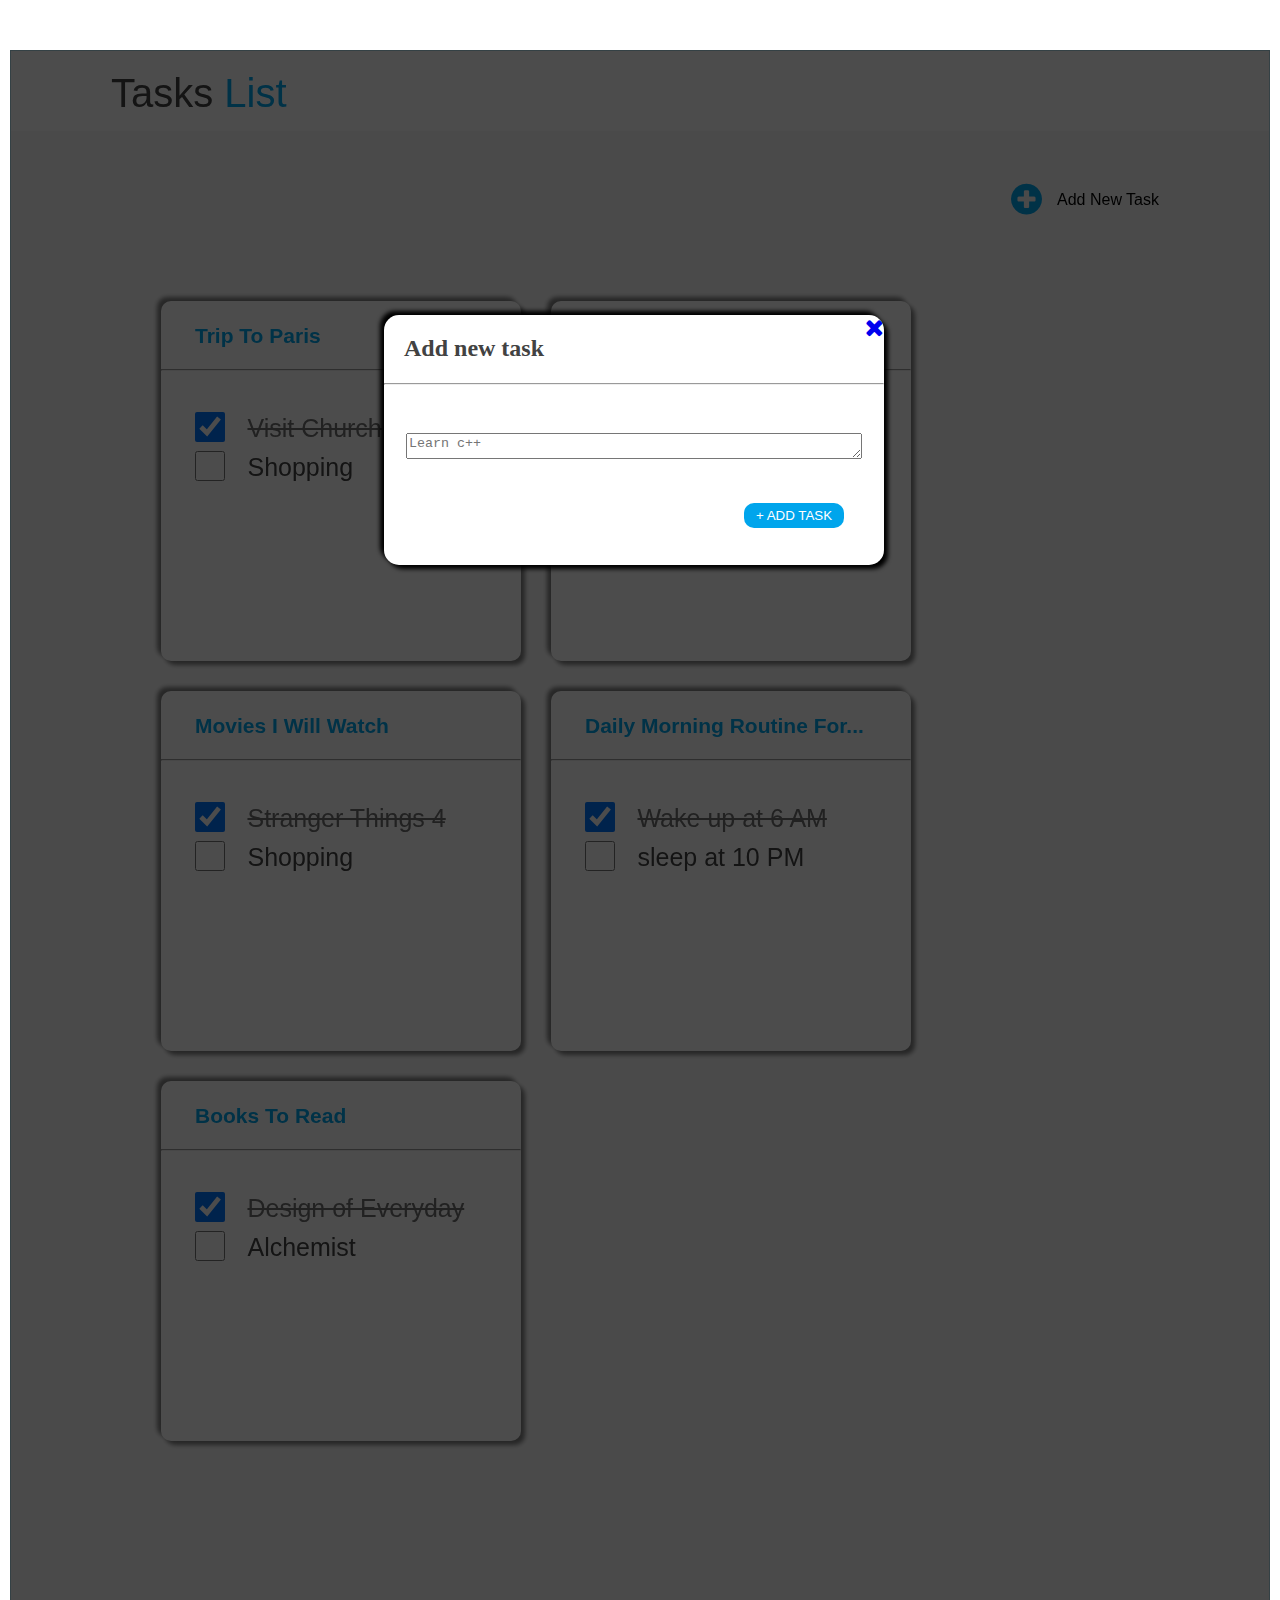
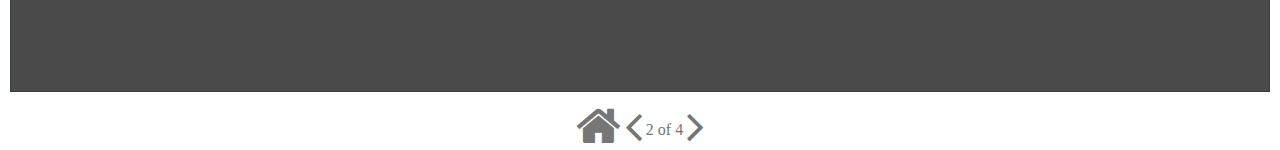
==== page_2.html @ b8c2eced "Add files via upload" ====
<!DOCTYPE html>
<html lang="en">

<head>
    <meta charset="UTF-8">
    <meta http-equiv="X-UA-Compatible" content="IE=edge">
    <meta name="viewport" content="width=device-width, initial-scale=1.0">
    <title>Document</title>
    <link rel="stylesheet" href="https://cdnjs.cloudflare.com/ajax/libs/font-awesome/4.7.0/css/font-awesome.min.css">
    <link rel="stylesheet" href="https://cdnjs.cloudflare.com/ajax/libs/font-awesome/4.7.0/css/font-awesome.min.css">

    <link rel="stylesheet" href="style.css">
</head>

<body>
    <div class="blur-page">


        <div id="main-div">



            <div id="task">
                <span id="tasks">Tasks</span><span id="list"> List</span>
            </div>

            <div id="colordiv">

                <div id="fafa-add">
                    <div id="fafa-plus">
                        <i class="fa fa-plus-circle" style="font-size:36px; color: #00A5EC;"></i>
                    </div>
                    <div id="fafa-task"><Span id="add-task"> Add New Task</Span></div>


                </div>



                <div id="card-main">
                    <div class="cardbox">
                        <h2><span class="box-head">Trip To Paris</span></h2>
                        <hr>
                        <div class="form-box">
                            <form action="">
                                <input type="checkbox" name="church" id="check" checked>
                                <label class="box-cut" for="paris"> Visit Church</label><br>

                                <input type="checkbox" name="shopping" id="check">
                                <label class="box-text" for="shopping"> Shopping</label><br>
                            </form>
                        </div>
                    </div>
                    <div class="cardbox">

                        <h2><span class="box-head">My To Do List</span></h2>
                        <hr>
                        <div class="form-box">
                            <form action="">
                                <input type="checkbox" name="todo" id="check" checked>
                                <label class="box-cut" for="todo"> Visit Supermarket</label><br>

                                <input type="checkbox" name="Vegitable" id="check">
                                <label class="box-text" for="vegitable"> Buy Vegitable</label><br>
                            </form>
                        </div>
                    </div>
                    <div class="cardbox">

                        <h2><span class="box-head">Movies I Will Watch</span></h2>
                        <hr>
                        <div class="form-box">
                            <form action="">
                                <input type="checkbox" name="movies" id="check" checked>
                                <label class="box-cut" for="movies"> Stranger Things 4</label><br>

                                <input type="checkbox" name="shopping" id="check">
                                <label class="box-text" for="shopping"> Shopping</label><br>
                            </form>
                        </div>
                    </div>
                    <div class="cardbox">

                        <h2><span class="box-head">Daily Morning Routine For...</span></h2>
                        <hr>
                        <div class="form-box">
                            <form action="">
                                <input type="checkbox" name="shedule" id="check" checked>
                                <label class="box-cut" for="shedule"> Wake up at 6 AM</label><br>

                                <input type="checkbox" name="shopping" id="check">
                                <label class="box-text" for="shopping"> sleep at 10 PM</label><br>
                            </form>
                        </div>
                    </div>
                    <div class="cardbox">

                        <h2><span class="box-head">Books To Read</span></h2>
                        <hr>
                        <div class="form-box">
                            <form action="">
                                <input type="checkbox" name="books" id="check" checked>
                                <label class="box-cut" for="books"> Design of Everyday</label><br>

                                <input type="checkbox" name="books" id="check">
                                <label class="box-text" for="books"> Alchemist</label><br>
                            </form>
                        </div>
                    </div>
                </div>

            </div>





        </div>
    </div>


    <div id="popup">
        <div id="add-cross">
            <div id="popup-add">
                <h2>Add new task</h2>
            </div>
            <div id="popup-cross">
                <a href="index.html"><i class="fa fa-close" style="font-size:24px"></i></a>
            </div>
        </div>
        <hr>
        <center>
            <textarea name="text" placeholder="Learn c++" id="popup-text"></textarea>
        </center>
        <div>
            <button id="popup-button">+ ADD TASK</button>
        </div>
    </div>

    <center>
        <a href="index.html"><i class="fa fa-home" style="font-size:48px;color:#777676"></i></a>
        <a href="index.html"><i class="fa fa-angle-left" style="font-size:48px;color:#777676"></i></a>
        <span class="pageno">2 of 4</span>
        <a href="./page_3.html"><i class="fa fa-angle-right" style="font-size:48px;color:#777676;"></i>
        </a>
    </center>
</body>

</html>
---- style.css ----
body {
    margin: 0px;
    padding: 0px;
}

#main-div {
    border: 1px solid lightblue;
    margin: 50px 10px 10px 10px;
    font-family: Arial, Helvetica, sans-serif;
}

#task {
    height: 60px;
    font-size: 40px;
    background-color: white;
    padding-top: 20px;
}

#tasks {
    color: #424242;
    margin-left: 100px;
}

#list {
    color: #00A5EC;
    margin-right: 2px;
}

#colordiv {
    padding-bottom: 100px;
    background-color: #F7F7F7;
}



#fafa-add {


    height: 50px;
    display: flex;
    justify-content: end;
    padding: 50px;

}
/* 3rd page layout start */
#fafa-back-add {


    height: 50px;
    display: flex;
    padding: 50px;
}
#back3 {
    position: relative;
    left: 400px;

}

    #fafa-plus3 {
        
        margin-right: 15px;
        position: relative;
        left:798px;
    }
    
    #fafa-task3 {
        
        margin-right: 60px;
        position: relative;
        left:800px;
    }

/* 3rd page layout end */

 #fafa-plus {
    margin-right: 15px;
}

#fafa-task {
    margin-right: 60px;
}

#add-task {
    position: relative;
    top: 10px;
}


#card-main {
    display: flex;
    margin: 135px;
    margin-top: 5px;
    flex-wrap: wrap;
}

/* for 3rd page */
#card-main3 {
    display: flex;
    margin: 135px;
    margin-top: 5px;
    flex-wrap: wrap;
    justify-content: center;
}

/* for 3rd page end */

.cardbox {
    border: 0px solid red;
    border-radius: 10px;
    width: 360px;
    height: 360px;
    margin: 15px;
    box-shadow: 4px 4px 4px  gray, -4px -4px 4px grey;
    background-color: white;

}
.cardbox:hover {
    box-shadow: 6px 6px 6px gray, -6px -6px 6px grey ;
}
.box-head {
    font-size: 21px;
    margin: 34px;
    color:#00A5EC
    
}

.form-box{
    padding: 30px;
}

#check {
    height: 30px;
    width: 30px;
}
.box-text {
    font-size: 25px;
    margin-left: 15px;
    position: relative;
    bottom: 5px;
    color: #424242;
}

.box-cut {
    font-size: 25px;
    margin-left: 15px;
    position: relative;
    bottom: 5px;
    color: #6f6f6f;
    text-decoration: line-through #6f6f6f;
}

.pageno {
    color: #777676;
    position: relative;
    bottom: 8px;
}


/* for page 2 */

.blur-page {
    filter: brightness(30%);
}

#popup {
    height: 250px;
    width: 500px;
    border: 0px solid blue;
    border-radius: 15px;
    background-color: white;
    color: #424242;
    box-shadow: 4px 4px 4px black, -4px -4px 4px black;
    position: absolute;
    top: 35%;
    left: 30%;

}
#add-cross {
    height: 60px;
}
#popup-add {
    float: left;
    margin-left: 20px;
}
#popup-cross {
    float: right;
}

#popup-text {
    height: 20px;
    width: 450px;
    margin-top: 40px;
}
#popup-button {
    float: right;
    border: 0px;
    height: 25px;
    width: 100px;
    margin-top: 40px;
    margin-right: 40px;
    border-radius: 10px;
    color: #FFFFFF;
    background-color: #00A5EC;

}
#popup-button:hover {
    color: whitesmoke;
    background-color: blueviolet;
}
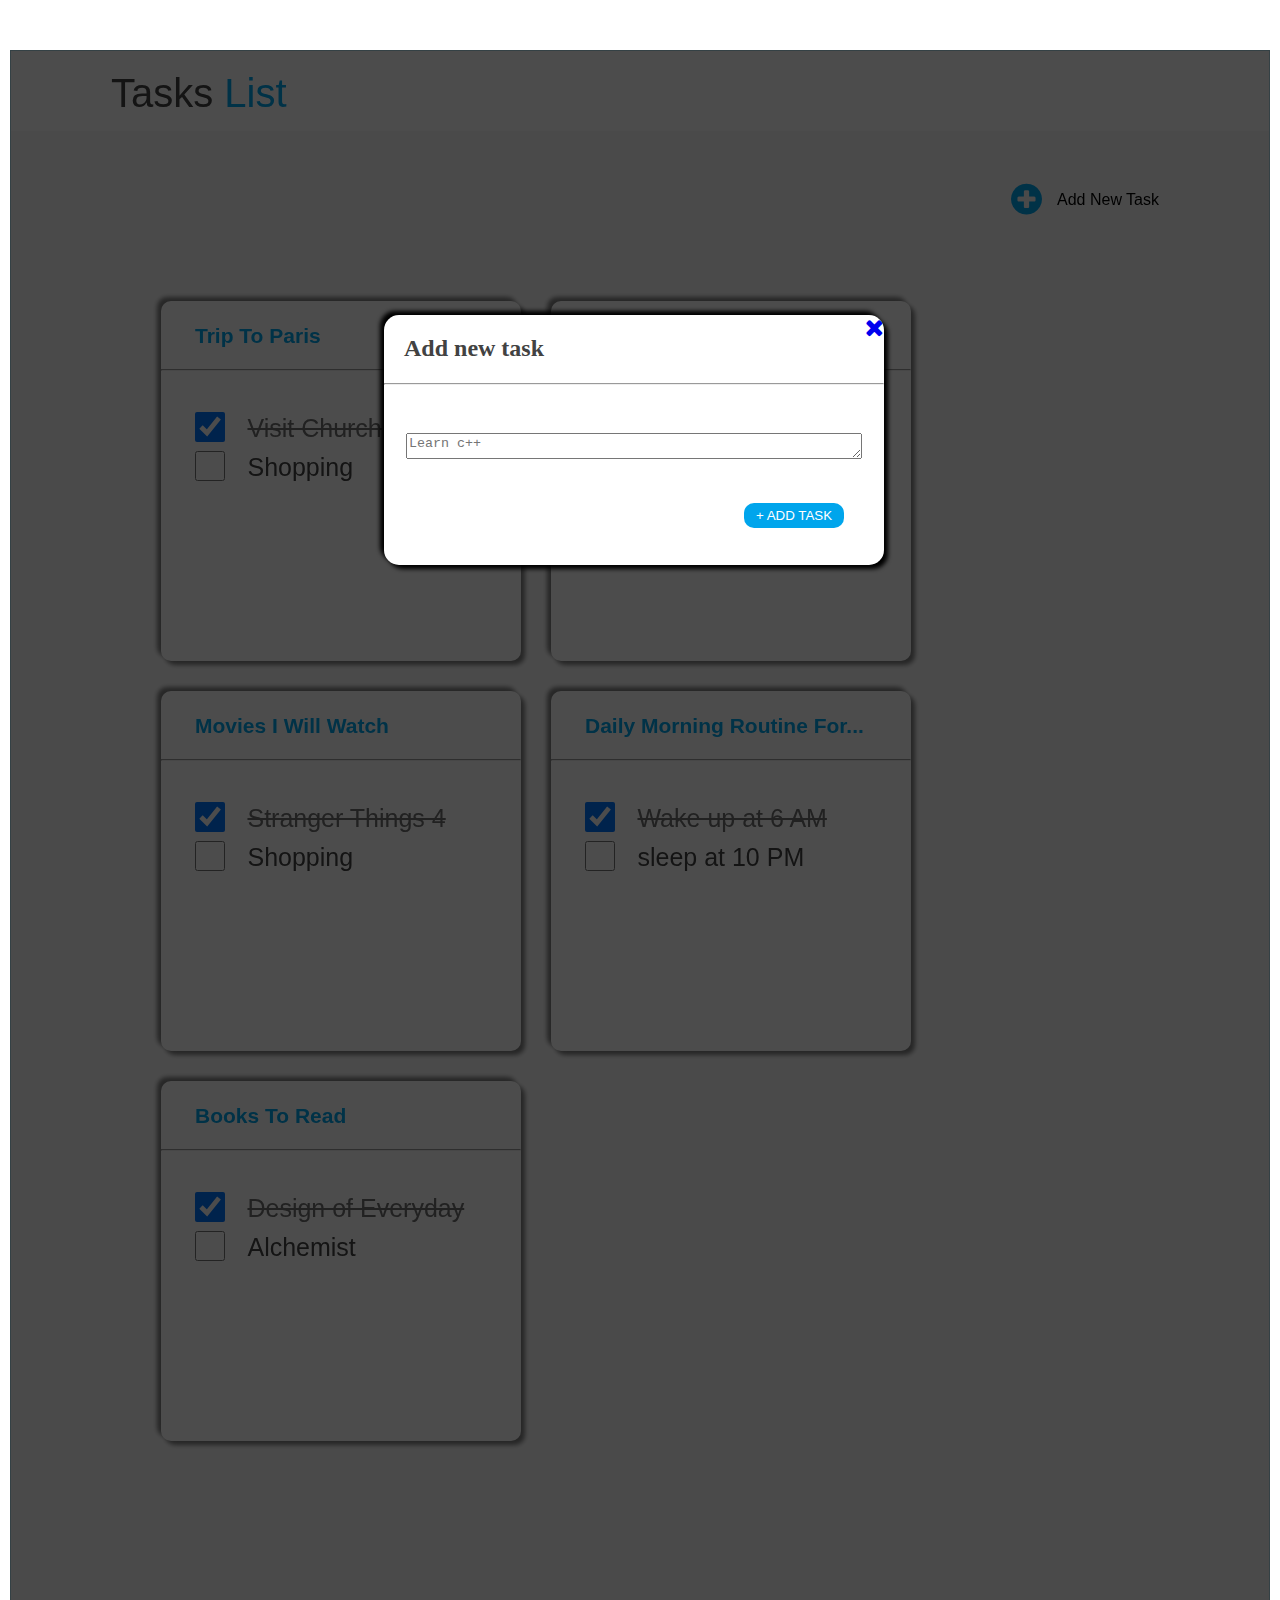
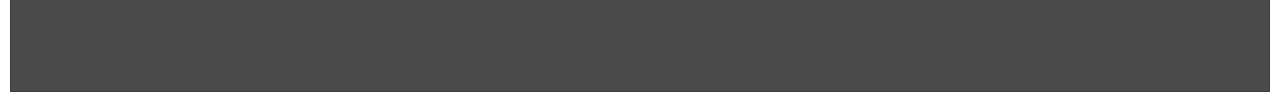
==== commit f822a12a: "Update page_2.html" ====
--- a/page_2.html
+++ b/page_2.html
@@ -137,13 +137,6 @@
         </div>
     </div>
 
-    <center>
-        <a href="index.html"><i class="fa fa-home" style="font-size:48px;color:#777676"></i></a>
-        <a href="index.html"><i class="fa fa-angle-left" style="font-size:48px;color:#777676"></i></a>
-        <span class="pageno">2 of 4</span>
-        <a href="./page_3.html"><i class="fa fa-angle-right" style="font-size:48px;color:#777676;"></i>
-        </a>
-    </center>
 </body>
 
-</html>+</html>
